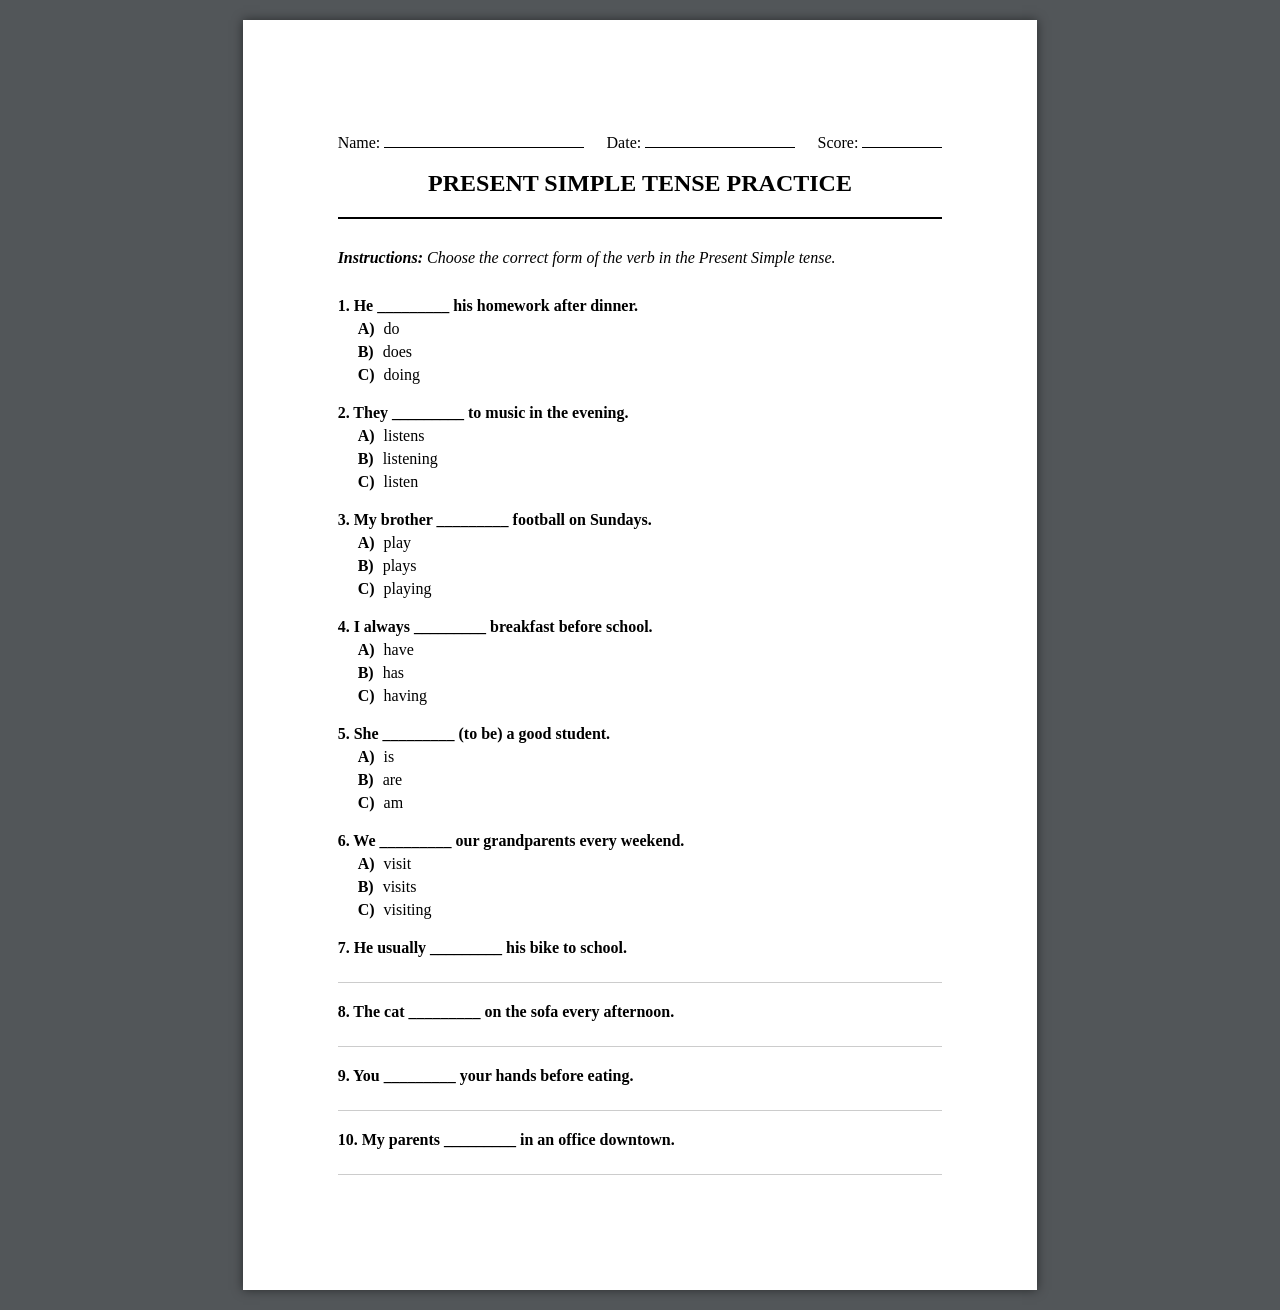
==== examples/printable.html @ 50151264 "Add html files as results" ====
<!DOCTYPE html>
<html lang="en">
<head>
    <meta charset="UTF-8">
    <title>Present Simple Tense Practice (Printable)</title>
    <style>
         
        body {
            background-color: #525659;  
            font-family: "Times New Roman", Times, serif;
            margin: 0;
            padding: 20px;
            -webkit-print-color-adjust: exact;
        }

         
        .page {
            background-color: white;
            width: 21cm;  
            min-height: 29.7cm;  
            margin: 0 auto;
            padding: 2.5cm;  
            box-sizing: border-box;
            box-shadow: 0 0 10px rgba(0,0,0,0.5);  
            position: relative;
        }

         
        header {
            border-bottom: 2px solid #000;
            margin-bottom: 30px;
            padding-bottom: 10px;
        }
        
        h1 {
            text-align: center;
            font-size: 18pt;
            text-transform: uppercase;
            margin: 0 0 10px 0;
        }

        .meta-info {
            display: flex;
            justify-content: space-between;
            margin-top: 20px;
            font-size: 12pt;
        }
        
        .field-line {
            border-bottom: 1px solid black;
            display: inline-block;
            width: 150px;
        }

        p.instructions {
            font-style: italic;
            margin-bottom: 30px;
        }

         
        .question-block {
            margin-bottom: 20px;
            page-break-inside: avoid;  
        }

        .question-text {
            font-size: 12pt;
            font-weight: bold;
            margin-bottom: 5px;
        }

         
        body { counter-reset: q-counter; }
        .question-text::before {
            counter-increment: q-counter;
            content: counter(q-counter) ". ";
        }

         
        .options-list {
            list-style-type: none;  
            padding-left: 20px;
            margin-top: 5px;
        }
        
        .options-list li {
            margin-bottom: 5px;
            font-size: 12pt;
        }
        
         
        .options-list { counter-reset: opt-counter; }
        .options-list li::before {
            counter-increment: opt-counter;
            content: counter(opt-counter, upper-alpha) ") ";  
            font-weight: bold;
            margin-right: 5px;
        }

         
        .blank-line {
            display: inline-block;
            border-bottom: 1px solid black;
            width: 100px;
            margin: 0 5px;
        }

         
        @media print {
            body {
                background: none;
                padding: 0;
            }
            .page {
                width: 100%;
                margin: 0;
                padding: 0;  
                box-shadow: none;
                border: none;
            }
        }
    </style>
</head>
<body>

    <div class="page">
        <header>
            <div class="meta-info">
                <div>Name: <span class="field-line" style="width: 200px;"></span></div>
                <div>Date: <span class="field-line"></span></div>
                <div>Score: <span class="field-line" style="width: 80px;"></span></div>
            </div>
            <br>
            <h1>Present Simple Tense Practice</h1>
        </header>

        <p class="instructions"><strong>Instructions:</strong> Choose the correct form of the verb in the Present Simple tense.</p>

        
        <div class="question-block">
            <div class="question-text">He _________ his homework after dinner.</div>

            
                <ul class="options-list">
                    
                    <li>do</li>
                    
                    <li>does</li>
                    
                    <li>doing</li>
                    
                </ul>

            
        </div>
        
        <div class="question-block">
            <div class="question-text">They _________ to music in the evening.</div>

            
                <ul class="options-list">
                    
                    <li>listens</li>
                    
                    <li>listening</li>
                    
                    <li>listen</li>
                    
                </ul>

            
        </div>
        
        <div class="question-block">
            <div class="question-text">My brother _________ football on Sundays.</div>

            
                <ul class="options-list">
                    
                    <li>play</li>
                    
                    <li>plays</li>
                    
                    <li>playing</li>
                    
                </ul>

            
        </div>
        
        <div class="question-block">
            <div class="question-text">I always _________ breakfast before school.</div>

            
                <ul class="options-list">
                    
                    <li>have</li>
                    
                    <li>has</li>
                    
                    <li>having</li>
                    
                </ul>

            
        </div>
        
        <div class="question-block">
            <div class="question-text">She _________ (to be) a good student.</div>

            
                <ul class="options-list">
                    
                    <li>is</li>
                    
                    <li>are</li>
                    
                    <li>am</li>
                    
                </ul>

            
        </div>
        
        <div class="question-block">
            <div class="question-text">We _________ our grandparents every weekend.</div>

            
                <ul class="options-list">
                    
                    <li>visit</li>
                    
                    <li>visits</li>
                    
                    <li>visiting</li>
                    
                </ul>

            
        </div>
        
        <div class="question-block">
            <div class="question-text">He usually _________ his bike to school.</div>

            
                <div style="margin-top: 25px; border-bottom: 1px solid #ccc; width: 100%;"></div>
            
        </div>
        
        <div class="question-block">
            <div class="question-text">The cat _________ on the sofa every afternoon.</div>

            
                <div style="margin-top: 25px; border-bottom: 1px solid #ccc; width: 100%;"></div>
            
        </div>
        
        <div class="question-block">
            <div class="question-text">You _________ your hands before eating.</div>

            
                <div style="margin-top: 25px; border-bottom: 1px solid #ccc; width: 100%;"></div>
            
        </div>
        
        <div class="question-block">
            <div class="question-text">My parents _________ in an office downtown.</div>

            
                <div style="margin-top: 25px; border-bottom: 1px solid #ccc; width: 100%;"></div>
            
        </div>
        
    </div>

</body>
</html>
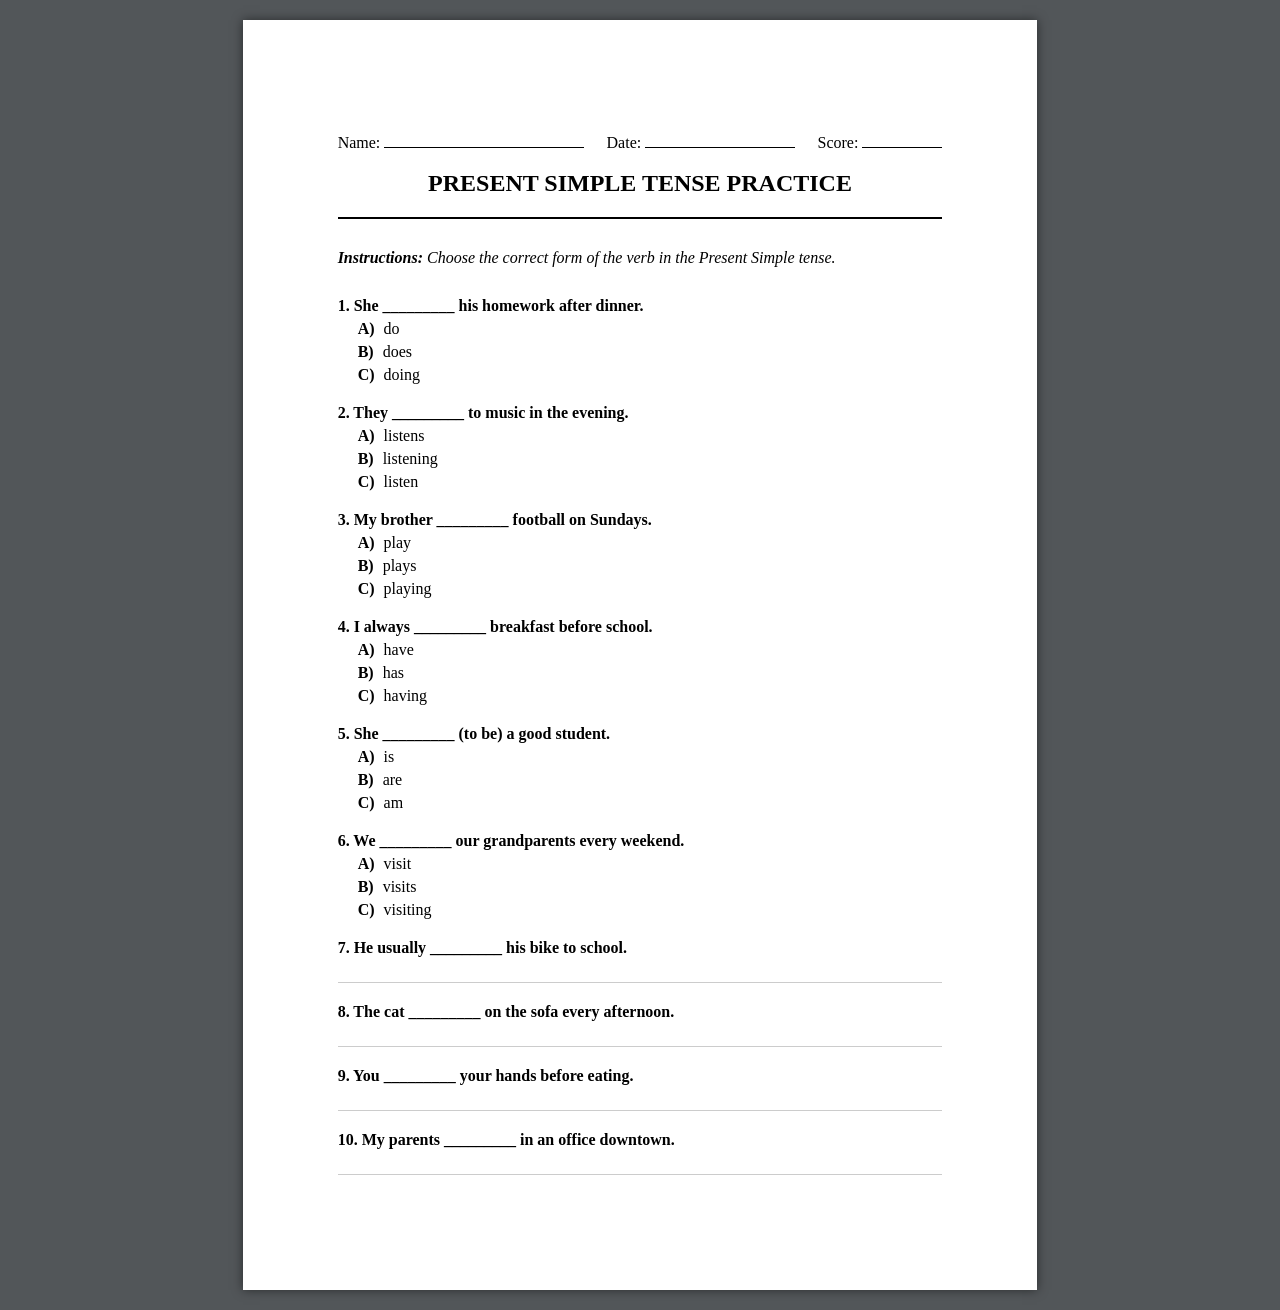
==== commit 2ff5c79e: "Update printable css" ====
--- a/examples/printable.html
+++ b/examples/printable.html
@@ -11,6 +11,7 @@
             margin: 0;
             padding: 20px;
             -webkit-print-color-adjust: exact;
+            print-color-adjust: exact;
         }
 
          
@@ -138,7 +139,7 @@
 
         
         <div class="question-block">
-            <div class="question-text">He _________ his homework after dinner.</div>
+            <div class="question-text">She _________ his homework after dinner.</div>
 
             
                 <ul class="options-list">
